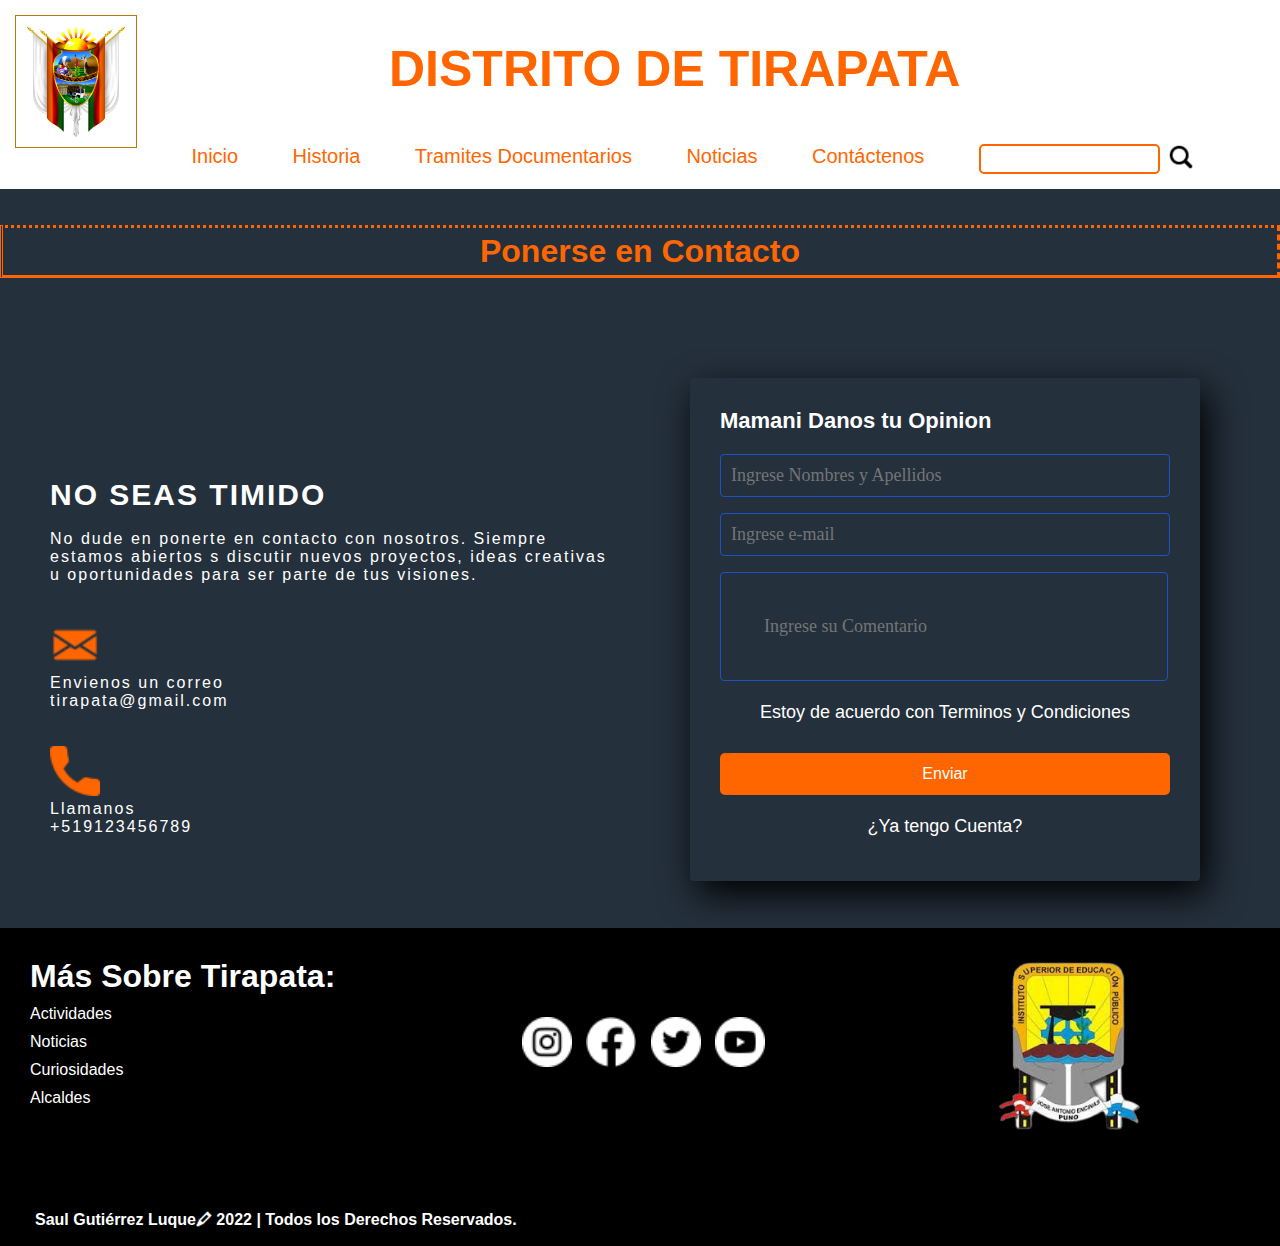
==== Contactenos.html @ 1c2753c3 "Initial commit" ====
<!DOCTYPE html>
<html lang="es">
<head>
    <meta charset="UTF-8">
    <meta http-equiv="X-UA-Compatible" content="IE=edge">
    <meta name="viewport" content="width=device-width, initial-scale=1.0">
    <link rel="stylesheet" href="style.css">
    <title>Contactenos Tirapata</title>
    <link rel="icon" type="image/x-icon" href="img/favicon.ico">
</head>
<body>
    <header>
        <h1>DISTRITO DE TIRAPATA</h1>
        <img src="img/Escudo.png" class="escudo" alt="escudo" width="100">
        <div class="menu">
            <nav class="navbar">
                <a href="tirapata.html" target="_blank">Inicio</a>
                <a href="Historia.html" target="_blank">Historia</a>
                <a href="TramitesDocumentarios.html" target="_blank">Tramites Documentarios</a>
                <a href="Noticias.html" target="_blank">Noticias</a>
                <a href="Contactenos.html" target="_blank">Contáctenos</a>
                <input type="search" class="search">
                <img src="img/lupa.png" class="lupa"  height="25" alt="buscador">
            </nav>
        </div>
    </header>
    <main class="contac">
        <div class="container"><br><br>
            <h1>Ponerse en Contacto</h1>
        </div>
        <div class="goku">
        <section class="form-contact">
            <h4>Mamani Danos tu Opinion</h4>
            <input class="controls" type="text" name="nombres" id="nombres" placeholder="Ingrese Nombres y Apellidos">
            <input class="controls" type="email" name="correo" id="correo" placeholder="Ingrese e-mail">
            <input class="controls1" type="text" name="comentario" id="comentario" placeholder="Ingrese su Comentario">
            <p>Estoy de acuerdo con <a href="">Terminos y Condiciones</a></p>
            <input  class="botons"type="submit" value="Enviar" href="#">
            <p><a href="#">¿Ya tengo Cuenta?</a></p>
        </section>
        </div>
        <div class="parrafo">
            <h3>NO SEAS TIMIDO</h3><br>
            <P>No dude en ponerte en contacto con nosotros. Siempre estamos abiertos s discutir nuevos proyectos, ideas creativas u oportunidades para ser parte de tus visiones.</P><br><br>
            <img src="img/gmail.png" alt="" width="50" height="50">
            <p>Envienos un correo</p>
            <p>tirapata@gmail.com</p><br><br>
            <img src="img/phone.png" alt="" width="50" height="50">
            <p>Llamanos</p>
            <p>+519123456789</p>
        </div>
    </main>
    <footer class="pie-de-pagina">
    <div class="insti">
        <a href="http://www.iestpjae.edu.pe/" target="_blank"><img src="img/jaePuno1.png" alt=""></a>  
    </div>
    <div class="mas-info">
        <h1>Más Sobre Tirapata:</h1>
        <ul>
            <li><a href="#">Actividades</a></li>
            <li><a href="#">Noticias</a></li>
            <li><a href="#">Curiosidades</a></li>
            <li><a href="#">Alcaldes</a></li>
        </ul>
    </div>
    <div class="redes-sociales">
        <a href="https://www.instagram.com/" target="_blank"><img src="img/insta .png" alt=""></a>
        <a href="https://es-la.facebook.com/" target="_blank"> <img src="img/fb.png" alt=""></a>
        <a href="https://twitter.com/?lang=es" target="_blank"> <img src="img/twitter.png" alt=""></a>
        <a href="https://youtu.be/CwR1voDDJxo" target="_blank"> <img src="img/youtu.png" alt=""></a> 
    </div>
    <div class="autor">
        <p>Saul Gutiérrez Luque🖍 2022 | Todos los Derechos Reservados.</p>
    </div>
    </footer>
</body>
</html>
---- style.css ----
*{
    padding: 0;
    margin: 0;
    font-family: 'Lucida Sans', 'Lucida Sans Regular', 'Lucida Grande', 'Lucida Sans Unicode', Geneva, Verdana, sans-serif;
}
header h1{
    position: absolute;
    margin-top: 35px;
    margin-left: 30%;
    color: #ff6600;
    font-size: 50px;
    
}
.escudo{
    border: 1px solid rgb(182, 121, 9);
    padding: 10px;
    margin: 15px;
}
.menu{
    display: inline-block;
    position: static;
    margin: 15px 10px ;
    /* padding: 10px 15px; */
}
.navbar a{
    padding: 10px 25px;
    text-decoration: none;
    font-size: 20px;
    color: #ff6600;
}
.navbar a:hover{
    border-bottom: 2px solid #ff6600;

}
.search{
    height: 30px;
    border: 2px solid #ff6600; 
    margin-left: 25px;
    border-radius: 5px;
}
.lupa{
    margin: 0px 0px -11px 0px;
    padding: 2px;
    cursor: pointer;
    height: 30px;
}
.lupa:hover{
    background-color: #ff6600;
}
.cont-prin{
    background: linear-gradient(to bottom, #ff6600 0%, #ffcc00 100%);
    text-align: center;
}
.container h3{
    position: absolute;
    padding: 40px;
    margin-top: 30px;
    margin-left: 25%;
    font-weight: bold;
    font-size: 30px;
    
}
.container img{
    background-size: cover;
    padding: 25px;
    width: 80%;
}
.container h1{
    text-align: center;
    color: #ff6600;
    border-style: dotted dashed solid double;
    color: #ff6600;
    
}

/*.cont-prin .galeria1{
    float: left;
    margin: 5px 5px 5px 20px;
    width: 400px;
    border: 2px solid rgb(204, 204, 204);
    overflow: hidden;
    color:#000;
    text-align: justify;
    
}
button{
    background-color:#ff6600;
    font-family: Verdana,sans-serif;
    font-size: 15px;
    line-height: 2;
    border-radius: 5px;
    border: #ff6600 solid 2px;
    
}
a:link {
    color: #ff6600;
  }
a:hover {
    color: green;
  }*/
/*footer*/
.pie-de-pagina{
    clear: both;
    background-color: #000;
    padding: 25px;   
}
.insti img{
    float: right;
    cursor: pointer;
    /*width: 230px;*/
    height: 200px;
    margin-right: 100px;

}
.insti img:hover{
    border-radius: 10%;
   border-left: 5px solid #fff;
   border-right: 5px solid #fff;
   border-top: 5px solid #fff;
   border-radius: 5px solid #fff;
}
.mas-info ul li, h1{
    color: #fff;
    list-style: none;
    padding: 5px;   
}
.mas-info a{
    text-decoration: none;
    color: #fff;
    font-weight: 500 ;
}
.mas-info a:hover{
    color: #ff6600;
}
.redes-sociales img{
    position: relative;
    top: -100px;
    left: 40%;
    width: 50px;
    padding: 5px;
    cursor: pointer;
}
.redes-sociales img:hover{
    border-radius: 50%;
   border-left: 2px solid #fff;
}
 .autor{
    position: absolute;
    background-color: #000;
    color: #fff;
    height: 20px;
    width: 100%;
    box-sizing: border-box;
    margin: 0px -25px;
    padding: 35px;
    font-weight: 600;   
    
}
/*tramite documentario*/
.text-total{
    background: #24303c;
    text-align: left;
    padding: 10px;
}
.titulo h2{
    color: #ff6600;
    font-size: 35px;
    margin-top: 40px;
}
.parrafoo p{
    color: white;
    line-height: 1.8;
    text-align: justify;
}
/*formulario*/
.form-register{
    width: 450px;
    background: #24303c;
    padding: 30px;
    margin: auto;
    margin-top: 100px;
    border-radius: 4px;
    font-family: 'calibri';
    color: white;
    box-shadow: 7px 13px 37px #000;
}
.form-register h4{
    font-size: 22px;
    margin-bottom: 20px;
    
}
.controls{
    width: 95%;
    background: #24303c;
    padding: 10px;
    border-radius: 4px;
    margin-bottom: 16px;
    border: 1px solid #1f53c5;
    font-family: 'calibri';
    font-size: 18px;
}
.form-register p{
    height: 40px;
    text-align: center;
    font-size: 18px;
    line-height: 30px;
}
.form-register a{
    color: white;
    text-decoration: none;
}
.form-register a:hover{
    color: white;
    text-decoration: underline;
}
.form-register .botons {
    width: 100%;
    background: #1f53c5;
    border: none;
    padding: 12px;
    color: white;
    margin: 16px 0;
    font-size: 16px;
}
/*Pag_Historia*/
.historia p{
    margin: 30px 20px 250px 20px;
    text-align: justify;
    letter-spacing: 1.5px;
}
.historia img{
    float: right;
    border-radius: 15px;
    box-shadow: 7px 13px 37px #000;

}
.historia2 p{
    margin: 30px 20px 350px 20px;
    text-align: justify;
    letter-spacing: 1.5px;
}
.historia2 img{
    float: left;
    margin-right: 25PX;
    border-radius: 15px;
    box-shadow: 7px 13px 37px #000;
}
.historia3 p{
    margin: 30px 20px 50px 20px;
    text-align: justify;
    letter-spacing: 1.5px;
}
.historia3 img{
    float: right;
    border-radius: 15px;
    box-shadow: 7px 13px 37px #000;
}
/*carrusel1*/
body{
    margin: 0;
    padding: 0;
    box-sizing: border-box;
}
.galeria{
    padding: 16px;
}
.imagen-principal img{
    width: 100%;
    object-fit: cover;
    display: block;
}
.lista-imagenes img{
    width: 100%;
    object-fit: cover;
    width: 400px;
    height: 200px;
    margin-right: 10px;
    display: block;
}
.lista-imagenes {
    display: flex;
    overflow-y: auto;
    margin-top: 10px;
    
}
/*Pagina Contactenos*/
.contac {
    margin: 0px;
    padding: 0px;
    background-color: #24303c;
}
.form-contact{
    width: 450px;
    background: #24303c;
    padding: 30px;
    margin: auto;
    margin-top: 100px;
    border-radius: 4px;
    font-family: 'calibri';
    color: white;
    box-shadow: 7px 13px 37px #000;
}
.form-contact h4{
    font-size: 22px;
    margin-bottom: 20px;
    
}
.controls{
    width: 95%;
    background: #24303c;
    padding: 10px;
    border-radius: 4px;
    margin-bottom: 16px;
    border: 1px solid #1f53c5;
    font-family: 'calibri';
    font-size: 18px;
}
.controls1{
    width: 80%;
    background: #24303c;
    padding: 43px;
    border-radius: 4px;
    margin-bottom: 16px;
    border: 1px solid #1f53c5;
    font-family: 'calibri';
    font-size: 18px;
}
.form-contact p{
    height: 40px;
    text-align: center;
    font-size: 18px;
    line-height: 30px;
}
.form-contact a{
    color: white;
    text-decoration: none;
}
.form-contact a:hover{
    color: white;
    text-decoration: underline;
}
.form-contact .botons {
    width: 100%;
    background: #ff6600;
    border: none;
    padding: 12px;
    color: white;
    margin: 16px 0;
    font-size: 16px;
    border-radius: 5px;
}
.goku{
    float: right;
    background-color: #24303c;
    margin-right: 80px;
    margin-left: 80px;

}
.title h1{
    color: #ff6600;
    text-align: center;
    font-size: 50px;   
}
.parrafo{
    color: white;
    height: 450px;
    margin-top: 200px;
    margin-left: 50PX;
    letter-spacing: 2px;
}
.parrafo h3{
    font-size: 30px;
}
/*carrusel*/
.galeria2 {
    display: flex;
    overflow: auto;
    padding: 16px;
}
.card {
    margin-right: 10px;
    position: relative;
}
.cuerpo-card{
    position: absolute;
    bottom: 0;
    padding: 10px;
    background-color: rgba(0, 0, 0, 0.6);
    color: #fff;
}
.cuerpo-card h5,
.cuerpo-card p{
    margin: 0;
}
.cuerpo-card h5{
    color: #ff6600;
}
.card img{
    width: 255px;
    object-fit: cover;
    height: 350px;
}
a:hover {
    color: green;
}
/*movil*/
@media (max-width: 767px){
    .desktop{display: none;}
    .tablet{display: none;}
    
}
/*tablet*/
@media (min-width: 768px) and (max-wdth: 990px){
    .desktop{display: none;}
    .movil{display: none;}
}
/*escritoeio*/
@media (max-width:991px){
    
    .tablet{display: none;}
    .movil{display: none;}
}
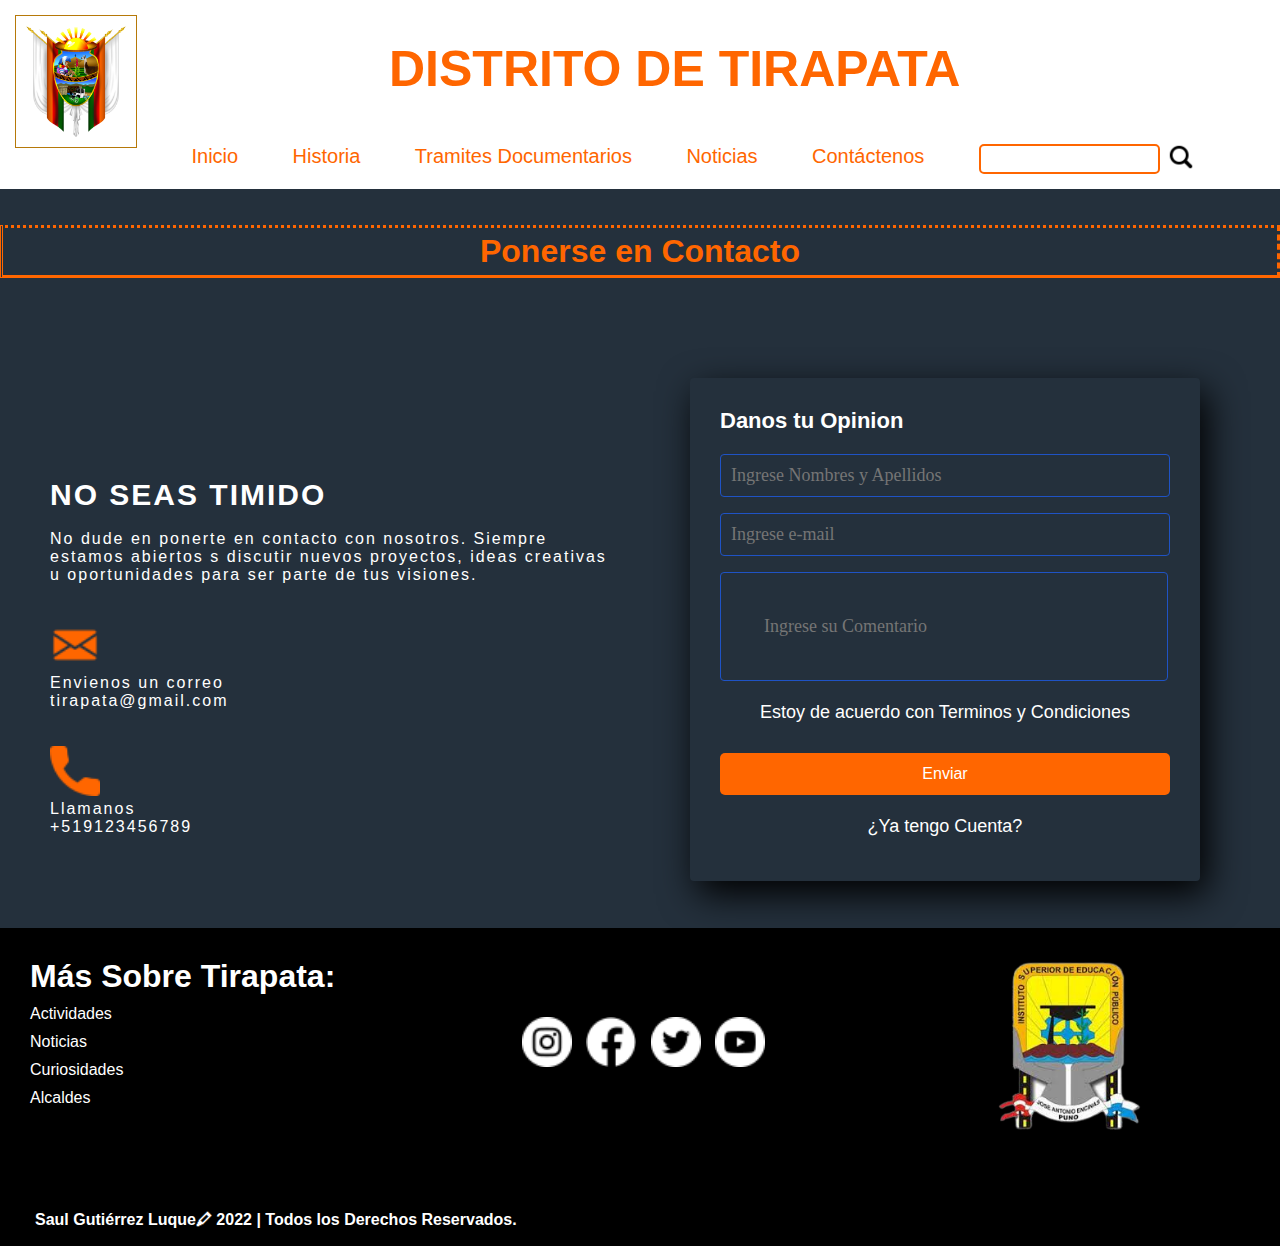
==== commit 3bb34f7d: "initial commit" ====
--- a/Contactenos.html
+++ b/Contactenos.html
@@ -14,7 +14,7 @@
         <img src="img/Escudo.png" class="escudo" alt="escudo" width="100">
         <div class="menu">
             <nav class="navbar">
-                <a href="tirapata.html" target="_blank">Inicio</a>
+                <a href="index.html" target="_blank">Inicio</a>
                 <a href="Historia.html" target="_blank">Historia</a>
                 <a href="TramitesDocumentarios.html" target="_blank">Tramites Documentarios</a>
                 <a href="Noticias.html" target="_blank">Noticias</a>
@@ -30,7 +30,7 @@
         </div>
         <div class="goku">
         <section class="form-contact">
-            <h4>Mamani Danos tu Opinion</h4>
+            <h4>Danos tu Opinion</h4>
             <input class="controls" type="text" name="nombres" id="nombres" placeholder="Ingrese Nombres y Apellidos">
             <input class="controls" type="email" name="correo" id="correo" placeholder="Ingrese e-mail">
             <input class="controls1" type="text" name="comentario" id="comentario" placeholder="Ingrese su Comentario">
